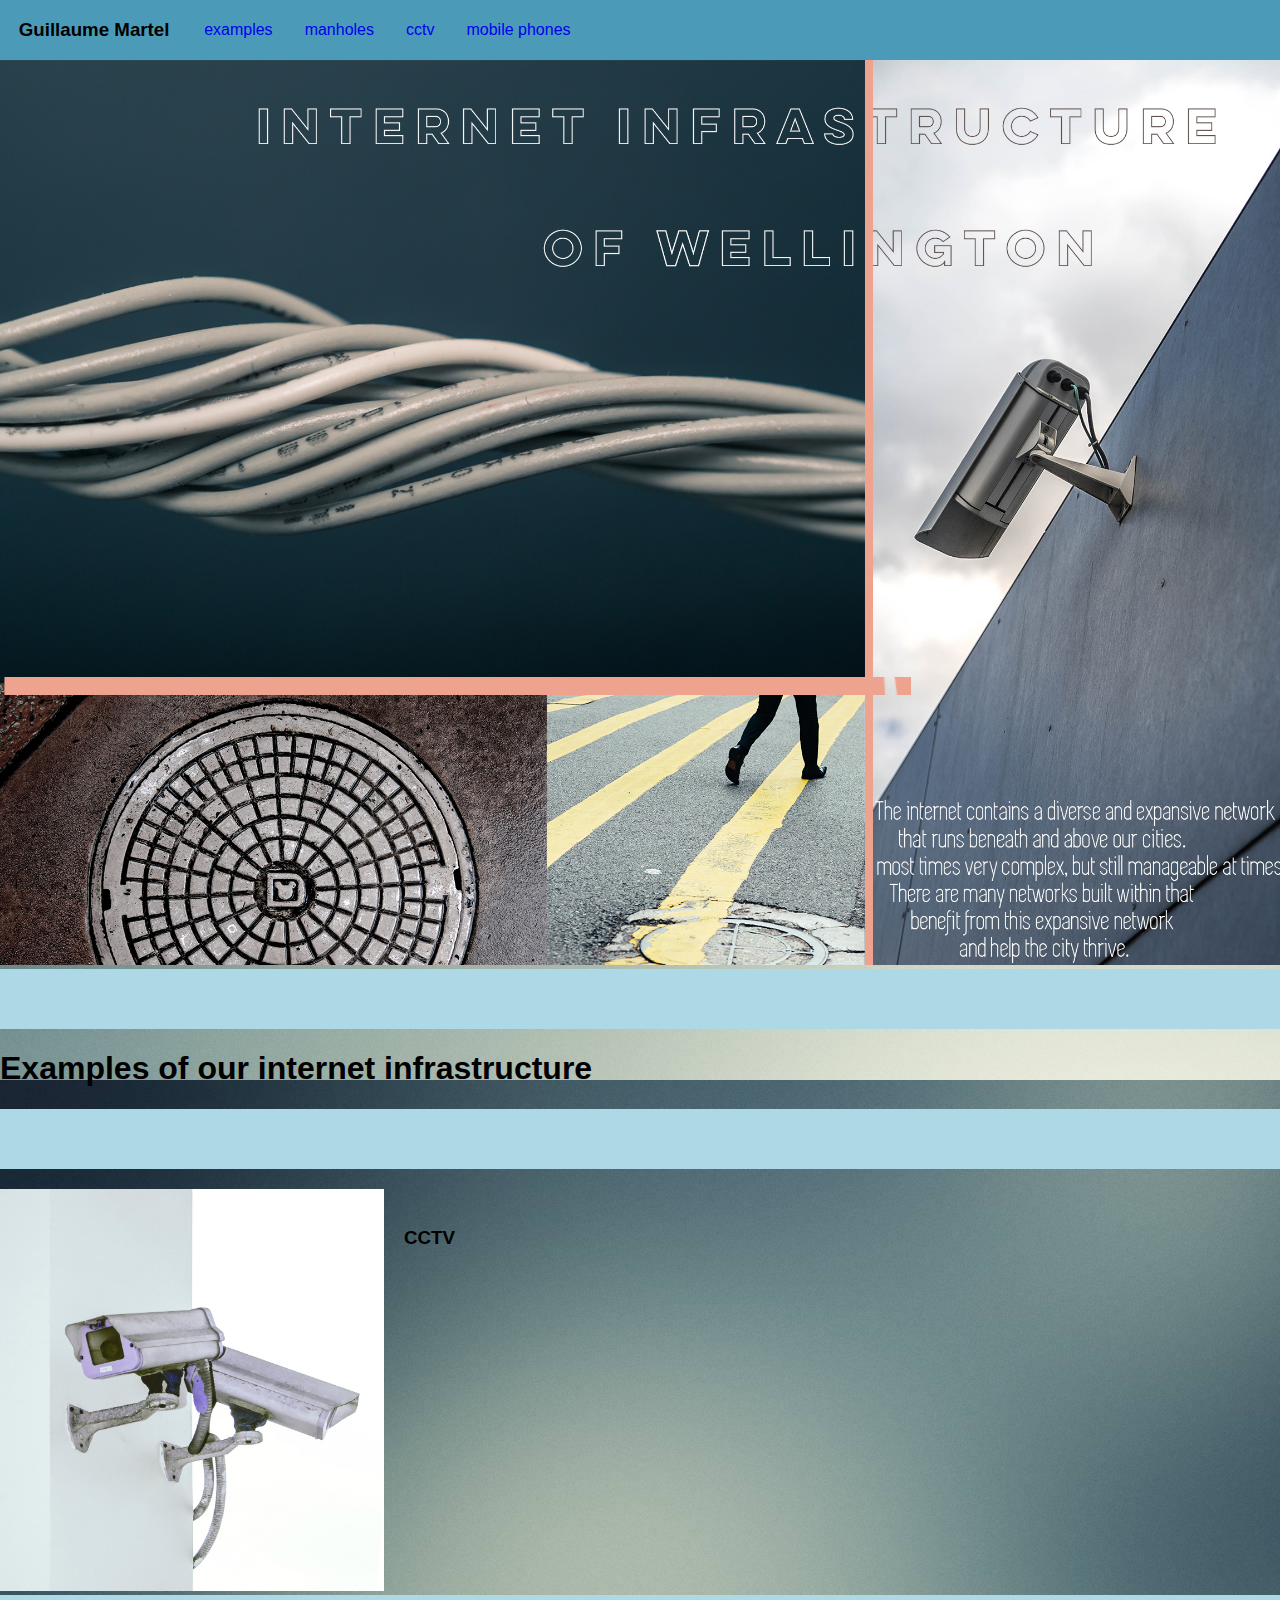
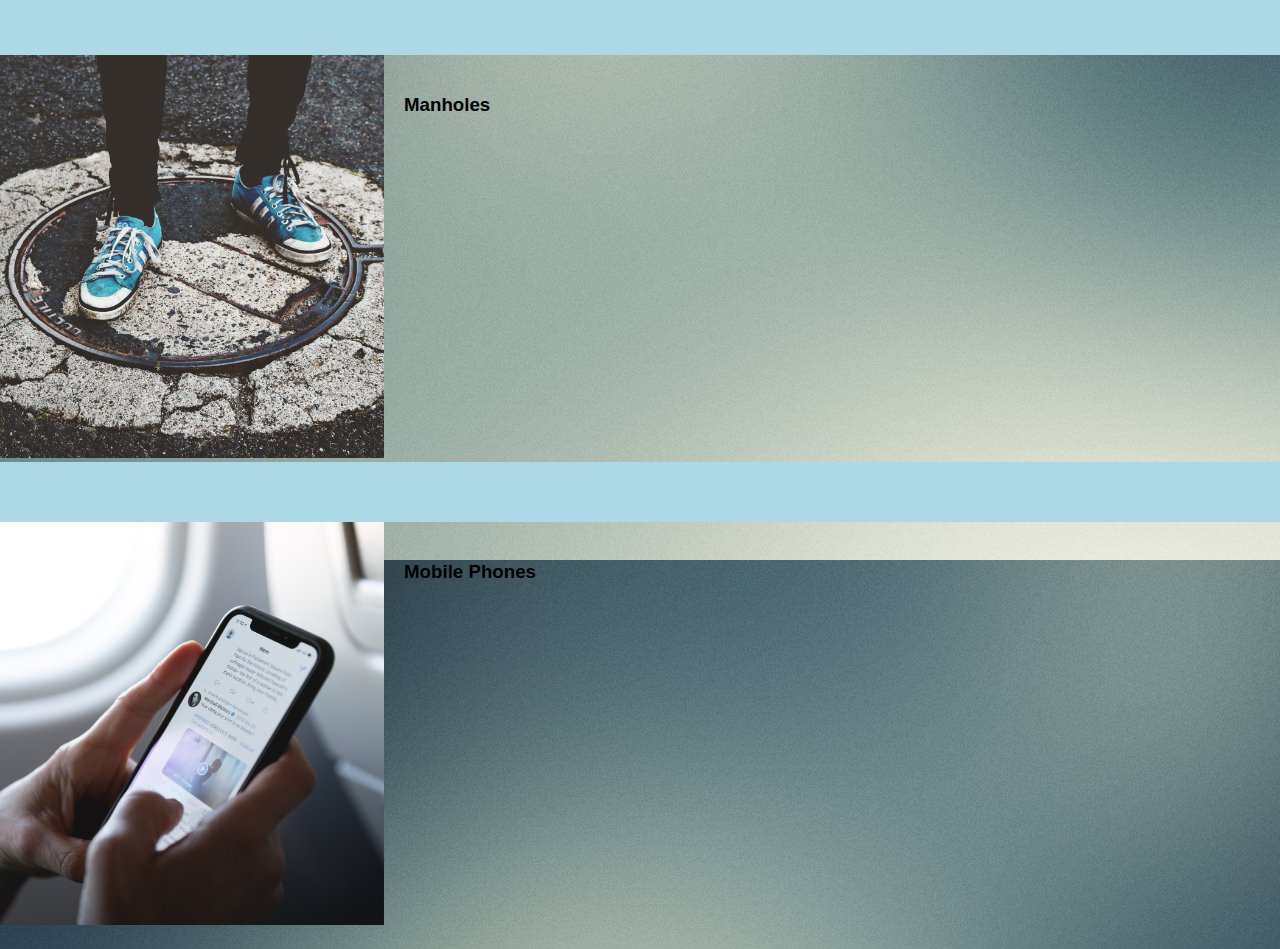
==== index.html @ 7c8e13cc "Website" ====
<!DOCTYPE HTML>

<html>

<head>
	<meta http-equiv="Content-Type" content="text/html; charset=UTF-8" />
	<title>HOME</title>
	<link rel="stylesheet" type="text/css" href="css/style.css">

	<style>
body  {
  background-image: url("img/wallpaper.jpeg");
/*  <!-- background-color: #cccccc; -->
*/}
</style>
</head>


<meta name="viewport" content="width=device-width, initial-scale=1.0">
<style>
img {
  width: 100%;
  height: auto;
}
</style>
</head>




<body>




<nav>
		<h3>Guillaume Martel</h3>
		<a href="#one">examples</a>
		<a href="manhole.html">manholes</a>
		<a href="cctv.html">cctv</a>
		<a href="mobile.html">mobile phones</a>
		
	</nav>


<!-- THIS IS MY HEADER IMAGE -->

<img src="img/Internet_infra.jpg"> 

<header>
		<section>
			
		</section>
	     </header>

	<section>
		<h1>Examples of our internet infrastructure</h1>
		<p><em>  </em></p>
<header>
		<section>
			
		</section>
	</header>
		
	
	<!-- <header>
		<section>
			<h1>PAGE1.</h1>
			<p></p>
		</section>
	</header> -->


	<section id="one">
	<section>
		<div class="g-row">
			<div class="g-30">
				<a href="file:///Users/Guest/Desktop/projectName/projectName/cctv.html"><img src="img/cam_thumb.jpg">
               </a>

			</div>
			<div class="g-70 padded">
				<h3>CCTV</h3>
				
			</div>

		</div>

		<header>
		<section>
			
		</section>
	     </header>

		<div class="g-row">
			<div class="g-30">
				<img src="img/manhole_thumb.jpg">
			</div>
			<div class="g-70 padded">
				<h3>Manholes</h3>
				
			</div>

		</div>

    <header>
		<section>
			
		</section>
	</header>




</div>

		<div class="g-row">
			<div class="g-30">
				<img src="img/phone_thumb.jpg">
			</div>
			<div class="g-70 padded">

				<h3>Mobile Phones</h3>
				
			</div>

		</div>






	</section>


	<!-- <section id="two">
	<section>

		<div class="g-row">
			<div class="g-30">
				<img src="img/cover.jpg">
			</div>
			<div class="g-70 padded">
				<h3>Cables</h3>
				
			</div>
		</div>

		</div>

		<div class="g-row">
			<div class="g-30">
				<img src="img/cover.jpg">
			</div>
			<div class="g-70 padded">
				
			</div>

		</div>


</div>

		<div class="g-row">
			<div class="g-30">
				<img src="img/cover.jpg">
			</div>
			<div class="g-70 padded">
				
			</div>

		</div>
    </section> -->


<!-- 	<section id="three">
<section>
		<div class="g-row">
			<div class="g-30">
				<img src="img/cover.jpg">
			</div>
			<div class="g-70 padded">
				<h3>Transformer</h3>
				
			</div>
		</div>

		</div>

		<div class="g-row">
			<div class="g-30">
				<img src="img/cover.jpg">
			</div>
			<div class="g-70 padded">
				
			</div>

		</div>


</div>

		<div class="g-row">
			<div class="g-30">
				<img src="img/cover.jpg">
			</div>
			<div class="g-70 padded">
				
			</div>

		</div>

		
	</section> -->

</body>

</html>
---- css/style.css ----
*{
	box-sizing: border-box; 
	/* This makes the widths of elements more consistent
		Full details here https://css-tricks.com/box-sizing/ */
}



body{
	margin: 0px; /* Often browsers have a 5px margin by deafult*/
	font-family: sans-serif;
}

section{
	max-width: auto;
	margin-left: 100;
	margin-right: auto;
	margin-top: 20px;
	margin-bottom: 20px;
}

.nav{
	background-color: lightblue;
	margin:0;
	padding:0;
	overflow: hidden;
	text-align: center;
}

header{
	background-color: lightblue;
	color: black; /* more readable on an orange background */
	padding-top: 20px;
	padding-bottom: 20px;
	padding-left: 1000px;
}

nav{
	width: 100%;
	height: 60px;
	background-color: #4b9bb8;
}

nav a, nav h3{
	float: left;
	margin: 0px;
	line-height: 60px;
	margin-left: 1em;
	margin-right: 1em;
	text-decoration: none;
}

nav a:hover{
	text-decoration: underline; /* Hover styles to let people know they can click it */
}





/* Simple grid */
.g-row{
	width: 100%;
	overflow: hidden;
}

.g-row img{
	width: 100%; /*This makes all images in grids to be the size of their cell */
}

.g-50{
	width: 50%;
	float: left;
}

.g-30{
	width: 30%;
	float: left;
}

.g-70{
	width: 70%;
	float: left;
}

.show{
	border: 1px solid blue;
	padding: 2px;
}

.padded{
	padding: 20px; /* I add this to cells to add a little padding*/
}
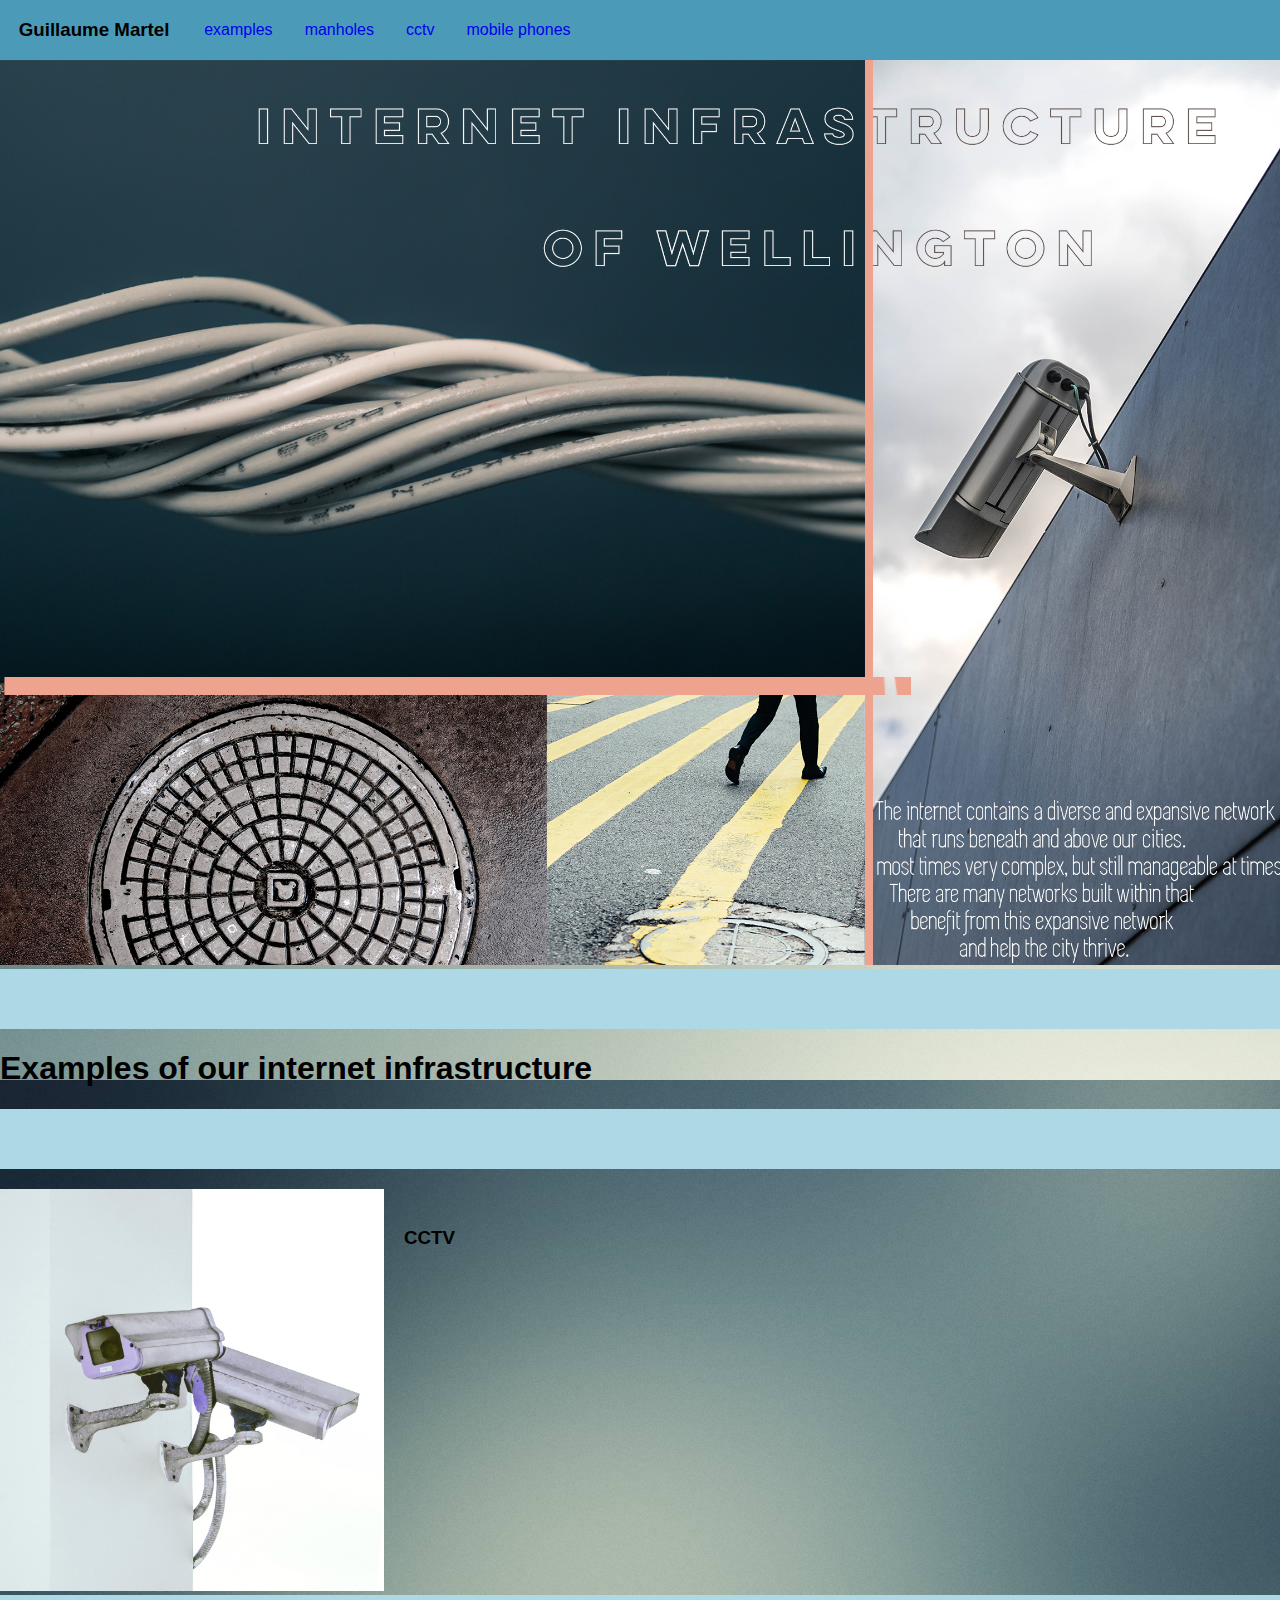
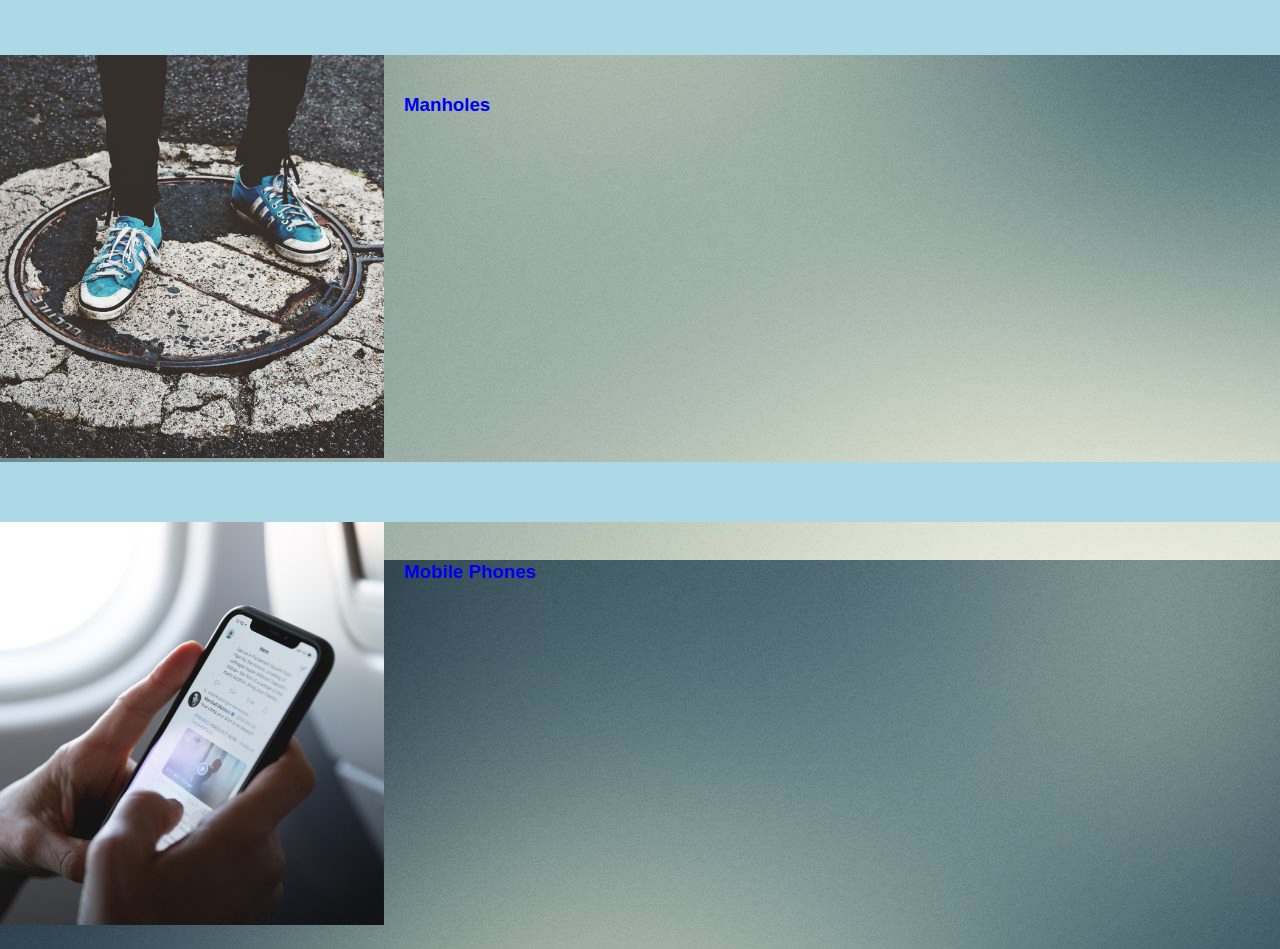
==== commit 6c41a679: "Website" ====
--- a/index.html
+++ b/index.html
@@ -75,7 +75,7 @@
 	<section>
 		<div class="g-row">
 			<div class="g-30">
-				<a href="file:///Users/Guest/Desktop/projectName/projectName/cctv.html"><img src="img/cam_thumb.jpg">
+				<a href="cctv.html"><img src="img/cam_thumb.jpg">
                </a>
 
 			</div>
@@ -94,7 +94,7 @@
 
 		<div class="g-row">
 			<div class="g-30">
-				<img src="img/manhole_thumb.jpg">
+				<a href="manhole.html"><img src="img/manhole_thumb.jpg">
 			</div>
 			<div class="g-70 padded">
 				<h3>Manholes</h3>
@@ -116,7 +116,7 @@
 
 		<div class="g-row">
 			<div class="g-30">
-				<img src="img/phone_thumb.jpg">
+				<a href="mobile.html"><img src="img/phone_thumb.jpg">
 			</div>
 			<div class="g-70 padded">
 
--- a/css/style.css
+++ b/css/style.css
@@ -2,6 +2,11 @@
 	box-sizing: border-box; 
 	/* This makes the widths of elements more consistent
 		Full details here https://css-tricks.com/box-sizing/ */
+}
+
+.border:hover
+{
+        box-shadow: inset 0 0 0 25px #53a7ea;
 }
 
 
